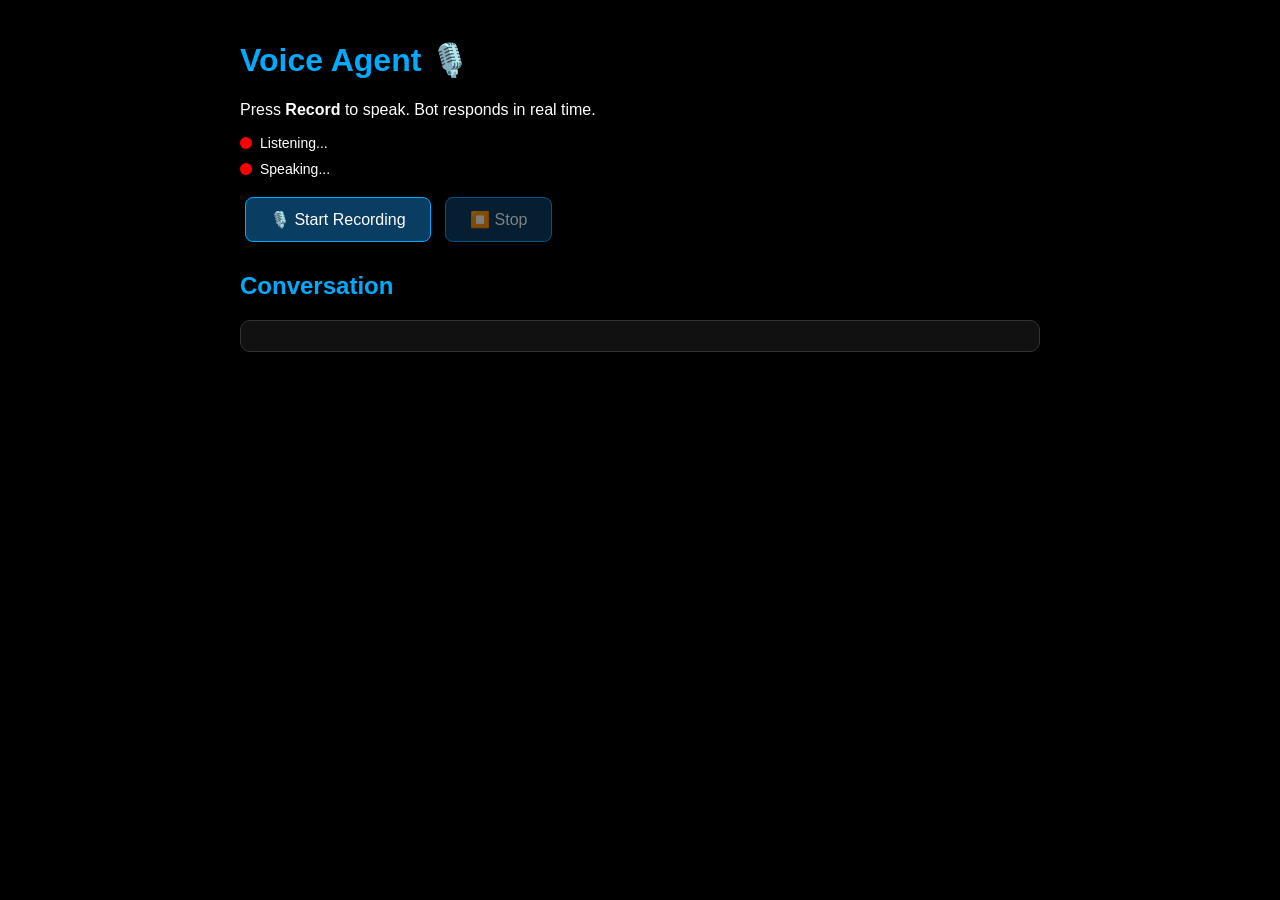
==== static/index.html @ 7c2cc1f4 "first commit" ====
<!DOCTYPE html>
<html lang="en">
<head>
  <meta charset="UTF-8" />
  <meta name="viewport" content="width=device-width, initial-scale=1.0"/>
  <title>Voice Agent with Murf & AssemblyAI</title>
  <style>
    :root {
      --bg: #000;
      --text: #fff;
      --primary: #00aaff;
      --secondary: #0a3d62;
      --border: #333;
      --card-bg: #111;
    }

    body {
      margin: 0;
      background: var(--bg);
      color: var(--text);
      font-family: 'Segoe UI', sans-serif;
      padding: 20px;
    }

    h1, h2 {
      color: var(--primary);
    }

    .container {
      max-width: 800px;
      margin: auto;
    }

    button {
      background: var(--secondary);
      color: white;
      border: 1px solid var(--primary);
      padding: 12px 24px;
      font-size: 16px;
      border-radius: 8px;
      cursor: pointer;
      margin: 10px 5px;
    }

    button:hover {
      background: var(--primary);
    }

    button:disabled {
      opacity: 0.5;
      cursor: not-allowed;
    }

    .status {
      display: flex;
      align-items: center;
      font-size: 14px;
      margin: 10px 0;
    }

    .status-indicator {
      width: 12px;
      height: 12px;
      background: #f00;
      border-radius: 50%;
      margin-right: 8px;
      transition: background 0.3s;
    }

    .status-indicator.active {
      background: #0f0;
    }

    #transcriptSection {
      margin: 20px 0;
      padding: 15px;
      background: var(--card-bg);
      border-radius: 10px;
      border: 1px solid var(--border);
      max-height: 300px;
      overflow-y: auto;
      font-size: 16px;
    }

    #transcriptSection p {
      margin: 10px 0;
      padding: 10px 12px;
      border-radius: 8px;
      line-height: 1.5;
    }

    #transcriptSection p.user {
      background: #222;
      color: #ccc;
    }

    #transcriptSection p.bot {
      background: var(--secondary);
      color: #fff;
    }

    .loading {
      color: var(--primary);
      font-style: italic;
    }

    .error {
      color: #ff3333;
      background: #330000;
      padding: 10px;
      border-radius: 8px;
      margin: 10px 0;
    }
  </style>
</head>
<body>
  <div class="container">
    <h1>Voice Agent 🎙️</h1>
    <p>Press <strong>Record</strong> to speak. Bot responds in real time.</p>

    <div class="status">
      <div id="botListening" class="status-indicator"></div>
      <span>Listening...</span>
    </div>
    <div class="status">
      <div id="botSpeaking" class="status-indicator"></div>
      <span>Speaking...</span>
    </div>

    <button id="recordButton">🎙️ Start Recording</button>
    <button id="stopButton" disabled>⏹️ Stop</button>

    <div id="llmLoading" class="loading" style="display:none">Generating response...</div>
    <div id="errorContainer" class="error" style="display:none">
      <span id="errorText"></span>
    </div>

    <h2>Conversation</h2>
    <div id="transcriptSection"></div>

    <audio id="recordingPlayer" controls style="display:none;"></audio>
  </div>

  <script>
  const recordButton = document.getElementById("recordButton");
  const stopButton = document.getElementById("stopButton");
  const botListening = document.getElementById("botListening");
  const botSpeaking = document.getElementById("botSpeaking");
  const llmLoading = document.getElementById("llmLoading");
  const errorContainer = document.getElementById("errorContainer");
  const errorText = document.getElementById("errorText");
  const transcriptSection = document.getElementById("transcriptSection");

  let websocket = null;
  let isRecording = false;
  let audioContext = null;
  let source = null;
  let scriptProcessor = null;
  let currentContextId = null;
  let audioChunks = [];

  function floatTo16BitPCM(float32Array) {
    const buffer = new ArrayBuffer(float32Array.length * 2);
    const view = new DataView(buffer);
    for (let i = 0; i < float32Array.length; i++) {
      const s = Math.max(-1, Math.min(1, float32Array[i]));
      view.setInt16(i * 2, s < 0 ? s * 0x8000 : s * 0x7fff, true);
    }
    return buffer;
  }

  function setupWebSocket() {
    const protocol = window.location.protocol === "https:" ? "wss" : "ws";
    const wsUrl = `${protocol}://${window.location.host}/ws`;
    websocket = new WebSocket(wsUrl);

    websocket.onopen = () => console.log("🟢 WS: Connected");

    websocket.onmessage = async (event) => {
      try {
        const data = JSON.parse(event.data);
        console.log("📩 Received:", data);

        // Show bot is thinking
        if (data.event === "status" && data.status === "thinking") {
          llmLoading.style.display = "block";
        }

        // Transcript
        if (data.event === "transcript") {
          const p = document.createElement("p");
          p.className = data.type;
          p.innerHTML = `<strong>${data.type === "user" ? "You" : "Bot"}:</strong> ${data.text}`;
          transcriptSection.appendChild(p);
          transcriptSection.scrollTop = transcriptSection.scrollHeight;

          if (data.type === "bot") {
            llmLoading.style.display = "none";
          }
        }

        // Audio Chunk
        if (data.event === "audio_chunk") {
          if (data.context_id) {
            if (!currentContextId || currentContextId !== data.context_id) {
              currentContextId = data.context_id;
              audioChunks = [];
              botSpeaking.classList.add("active");
              console.log("🆕 New context:", currentContextId);
            }

            if (data.audio_base64) {
              const bytes = base64ToUint8Array(data.audio_base64);
              audioChunks.push(bytes);
              console.log(`🔊 Chunk ${data.chunk_index || 1} added`);
            }

            if (data.is_final) {
              console.log(`✅ Final chunk. Playing ${audioChunks.length} chunks...`);
              playAudio();
            }
          }
        }

        // Error
        if (data.event === "error") {
          llmLoading.style.display = "none";
          showError(data.message);
        }

      } catch (err) {
        console.warn("⚠️ Parse error:", event.data);
      }
    };

    websocket.onclose = () => {
      console.log("🔁 WS: Reconnecting...");
      setTimeout(setupWebSocket, 3000);
    };

    websocket.onerror = (e) => {
      console.error("🔴 WS: Error", e);
      showError("Connection error");
    };
  }

  function base64ToUint8Array(base64) {
    const binary = atob(base64);
    const bytes = new Uint8Array(binary.length);
    for (let i = 0; i < binary.length; i++) {
      bytes[i] = binary.charCodeAt(i);
    }
    return bytes;
  }

  function playAudio() {
    if (audioChunks.length === 0) {
      console.warn("No audio to play");
      return;
    }

    const blob = new Blob(audioChunks, { type: "audio/wav" });
    const audio = new Audio(URL.createObjectURL(blob));

    audio.play().then(() => {
      console.log("▶️ Audio playing...");
    }).catch(e => {
      console.error("🔇 Autoplay blocked:", e);
      showError("Click to play audio");
    });

    audio.onended = () => {
      console.log("⏹️ Audio ended");
      botSpeaking.classList.remove("active");
      URL.revokeObjectURL(audio.src);
    };

    audio.onerror = () => {
      console.error("🎧 Error:", audio.error);
      botSpeaking.classList.remove("active");
    };
  }

  function showError(msg) {
    errorText.innerText = msg;
    errorContainer.style.display = "block";
    setTimeout(() => errorContainer.style.display = "none", 5000);
  }

  // Recording Controls
  recordButton.onclick = async () => {
    if (!websocket || websocket.readyState !== WebSocket.OPEN) setupWebSocket();

    isRecording = true;
    recordButton.disabled = true;
    stopButton.disabled = false;
    botListening.classList.add("active");
    llmLoading.style.display = "block";

    try {
      audioContext = new (window.AudioContext || window.webkitAudioContext)({ sampleRate: 16000 });
      const stream = await navigator.mediaDevices.getUserMedia({ audio: true });
      source = audioContext.createMediaStreamSource(stream);
      scriptProcessor = audioContext.createScriptProcessor(4096, 1, 1);

      scriptProcessor.onaudioprocess = (e) => {
        if (!isRecording) return;
        const inputData = e.inputBuffer.getChannelData(0);
        const pcm = floatTo16BitPCM(inputData);
        if (websocket.readyState === WebSocket.OPEN) {
          websocket.send(pcm);
        }
      };

      source.connect(scriptProcessor);
      scriptProcessor.connect(audioContext.destination);
    } catch (err) {
      console.error("🎤 Mic error:", err);
      showError("Mic access denied");
      stopRecording();
    }
  };

  stopButton.onclick = stopRecording;

  function stopRecording() {
    isRecording = false;
    botListening.classList.remove("active");
    llmLoading.style.display = "none";
    if (scriptProcessor) scriptProcessor.disconnect();
    if (source) source.disconnect();
    if (audioContext) audioContext.close();
    recordButton.disabled = false;
    stopButton.disabled = true;
  }
</script>
</body>
</html>
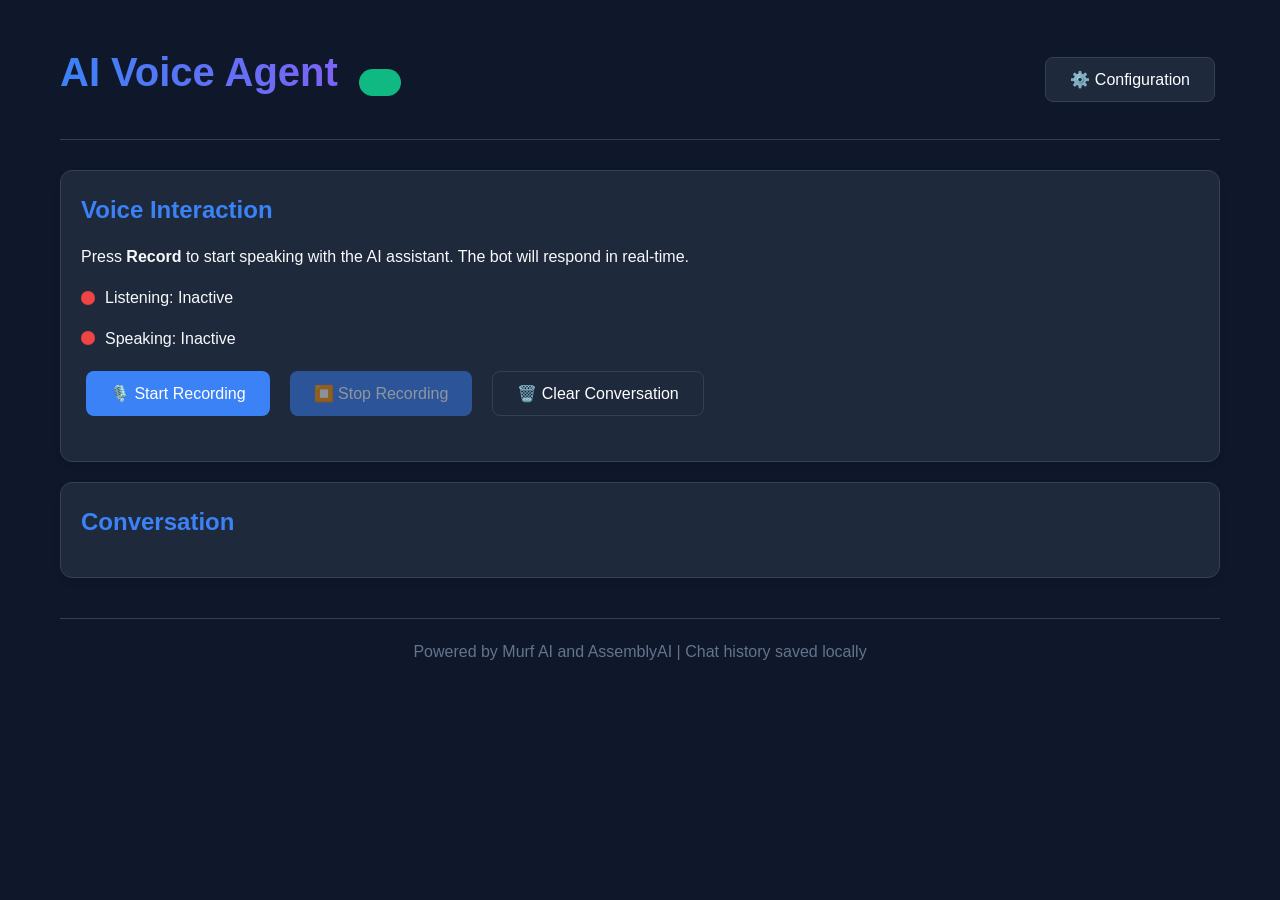
==== commit 3b27e0c9: "first app" ====
--- a/static/index.html
+++ b/static/index.html
@@ -3,336 +3,764 @@
 <head>
   <meta charset="UTF-8" />
   <meta name="viewport" content="width=device-width, initial-scale=1.0"/>
-  <title>Voice Agent with Murf & AssemblyAI</title>
+  <title>AI Voice Agent | Murf & AssemblyAI</title>
   <style>
     :root {
-      --bg: #000;
-      --text: #fff;
-      --primary: #00aaff;
-      --secondary: #0a3d62;
-      --border: #333;
-      --card-bg: #111;
+      --bg: #0f172a;
+      --text: #f8fafc;
+      --primary: #3b82f6;
+      --primary-hover: #2563eb;
+      --secondary: #1e293b;
+      --border: #334155;
+      --card-bg: #1e293b;
+      --success: #10b981;
+      --error: #ef4444;
+      --warning: #f59e0b;
+    }
+
+    * {
+      box-sizing: border-box;
+      margin: 0;
+      padding: 0;
     }
 
     body {
-      margin: 0;
       background: var(--bg);
       color: var(--text);
-      font-family: 'Segoe UI', sans-serif;
+      font-family: 'Inter', 'Segoe UI', sans-serif;
+      line-height: 1.6;
+      padding: 0;
+      min-height: 100vh;
+    }
+
+    .container {
+      max-width: 1200px;
+      margin: 0 auto;
       padding: 20px;
     }
 
-    h1, h2 {
+    header {
+      display: flex;
+      justify-content: space-between;
+      align-items: center;
+      padding: 20px 0;
+      border-bottom: 1px solid var(--border);
+      margin-bottom: 30px;
+    }
+
+    h1, h2, h3 {
       color: var(--primary);
-    }
-
-    .container {
-      max-width: 800px;
-      margin: auto;
-    }
-
-    button {
-      background: var(--secondary);
+      margin-bottom: 15px;
+    }
+
+    h1 {
+      font-size: 2.5rem;
+      background: linear-gradient(90deg, #3b82f6, #8b5cf6);
+      -webkit-background-clip: text;
+      -webkit-text-fill-color: transparent;
+    }
+
+    .btn {
+      background: var(--primary);
       color: white;
-      border: 1px solid var(--primary);
+      border: none;
       padding: 12px 24px;
       font-size: 16px;
       border-radius: 8px;
       cursor: pointer;
-      margin: 10px 5px;
-    }
-
-    button:hover {
-      background: var(--primary);
-    }
-
-    button:disabled {
+      margin: 5px;
+      transition: all 0.3s ease;
+      display: inline-flex;
+      align-items: center;
+      gap: 8px;
+    }
+
+    .btn:hover {
+      background: var(--primary-hover);
+      transform: translateY(-2px);
+      box-shadow: 0 4px 12px rgba(59, 130, 246, 0.4);
+    }
+
+    .btn:disabled {
       opacity: 0.5;
       cursor: not-allowed;
+      transform: none;
+      box-shadow: none;
+    }
+
+    .btn-secondary {
+      background: var(--secondary);
+      border: 1px solid var(--border);
+    }
+
+    .btn-secondary:hover {
+      background: #2d3748;
+      box-shadow: 0 4px 12px rgba(30, 41, 59, 0.4);
     }
 
     .status {
       display: flex;
       align-items: center;
-      font-size: 14px;
-      margin: 10px 0;
+      font-size: 16px;
+      margin: 15px 0;
+      gap: 10px;
     }
 
     .status-indicator {
-      width: 12px;
-      height: 12px;
-      background: #f00;
+      width: 14px;
+      height: 14px;
+      background: var(--error);
       border-radius: 50%;
-      margin-right: 8px;
       transition: background 0.3s;
     }
 
     .status-indicator.active {
-      background: #0f0;
-    }
-
-    #transcriptSection {
-      margin: 20px 0;
-      padding: 15px;
+      background: var(--success);
+      box-shadow: 0 0 10px var(--success);
+    }
+
+    .card {
       background: var(--card-bg);
-      border-radius: 10px;
+      border-radius: 12px;
+      padding: 20px;
+      margin-bottom: 20px;
       border: 1px solid var(--border);
-      max-height: 300px;
-      overflow-y: auto;
-      font-size: 16px;
+      box-shadow: 0 4px 6px rgba(0, 0, 0, 0.1);
     }
 
     #transcriptSection p {
       margin: 10px 0;
-      padding: 10px 12px;
-      border-radius: 8px;
+      padding: 12px 16px;
+      border-radius: 12px;
       line-height: 1.5;
     }
 
     #transcriptSection p.user {
-      background: #222;
-      color: #ccc;
+      background: rgba(30, 64, 175, 0.3);
+      border-left: 4px solid var(--primary);
     }
 
     #transcriptSection p.bot {
-      background: var(--secondary);
-      color: #fff;
+      background: rgba(6, 95, 70, 0.3);
+      border-left: 4px solid var(--success);
     }
 
     .loading {
       color: var(--primary);
       font-style: italic;
+      display: flex;
+      align-items: center;
+      gap: 10px;
+    }
+
+    .loading-spinner {
+      width: 20px;
+      height: 20px;
+      border: 2px solid var(--border);
+      border-top: 2px solid var(--primary);
+      border-radius: 50%;
+      animation: spin 1s linear infinite;
+    }
+
+    @keyframes spin {
+      0% { transform: rotate(0deg); }
+      100% { transform: rotate(360deg); }
     }
 
     .error {
-      color: #ff3333;
-      background: #330000;
-      padding: 10px;
+      color: var(--error);
+      background: rgba(239, 68, 68, 0.1);
+      padding: 12px 16px;
       border-radius: 8px;
       margin: 10px 0;
+      border-left: 4px solid var(--error);
+    }
+
+    .config-panel {
+      position: fixed;
+      top: 0;
+      right: -400px;
+      width: 400px;
+      height: 100vh;
+      background: var(--card-bg);
+      border-left: 1px solid var(--border);
+      padding: 20px;
+      overflow-y: auto;
+      transition: right 0.3s ease;
+      z-index: 1000;
+    }
+
+    .config-panel.open {
+      right: 0;
+      box-shadow: -5px 0 15px rgba(0, 0, 0, 0.2);
+    }
+
+    .config-overlay {
+      position: fixed;
+      top: 0;
+      left: 0;
+      width: 100%;
+      height: 100%;
+      background: rgba(0, 0, 0, 0.5);
+      display: none;
+      z-index: 999;
+    }
+
+    .config-overlay.open {
+      display: block;
+    }
+
+    .form-group {
+      margin-bottom: 20px;
+    }
+
+    .form-group label {
+      display: block;
+      margin-bottom: 8px;
+      font-weight: 500;
+    }
+
+    .form-group input {
+      width: 100%;
+      padding: 12px;
+      border-radius: 8px;
+      border: 1px solid var(--border);
+      background: var(--bg);
+      color: var(--text);
+      font-size: 16px;
+    }
+
+    .form-group input:focus {
+      outline: none;
+      border-color: var(--primary);
+      box-shadow: 0 0 0 2px rgba(59, 130, 246, 0.2);
+    }
+
+    .api-status {
+      font-size: 14px;
+      margin-top: 5px;
+      display: flex;
+      align-items: center;
+      gap: 5px;
+    }
+
+    .controls {
+      display: flex;
+      gap: 10px;
+      flex-wrap: wrap;
+      margin-bottom: 20px;
+    }
+
+    .badge {
+      display: inline-block;
+      padding: 4px 8px;
+      border-radius: 9999px;
+      font-size: 12px;
+      font-weight: 600;
+      margin-left: 10px;
+    }
+
+    .badge-success {
+      background: var(--success);
+      color: white;
+    }
+
+    .badge-warning {
+      background: var(--warning);
+      color: black;
+    }
+
+    footer {
+      text-align: center;
+      margin-top: 40px;
+      padding: 20px;
+      border-top: 1px solid var(--border);
+      color: #64748b;
+    }
+
+    @media (max-width: 768px) {
+      .config-panel {
+        width: 100%;
+        right: -100%;
+      }
+      
+      .controls {
+        flex-direction: column;
+      }
+      
+      .btn {
+        width: 100%;
+        justify-content: center;
+      }
     }
   </style>
 </head>
 <body>
   <div class="container">
-    <h1>Voice Agent 🎙️</h1>
-    <p>Press <strong>Record</strong> to speak. Bot responds in real time.</p>
-
-    <div class="status">
-      <div id="botListening" class="status-indicator"></div>
-      <span>Listening...</span>
+    <header>
+      <h1>AI Voice Agent <span class="badge badge-success">Beta</span></h1>
+      <button id="configButton" class="btn btn-secondary">⚙️ Configuration</button>
+    </header>
+
+    <main>
+      <div class="card">
+        <h2>Voice Interaction</h2>
+        <p>Press <strong>Record</strong> to start speaking with the AI assistant. The bot will respond in real-time.</p>
+        
+        <div class="status">
+          <div id="botListening" class="status-indicator"></div>
+          <span>Listening: <span id="listeningStatus">Inactive</span></span>
+        </div>
+        <div class="status">
+          <div id="botSpeaking" class="status-indicator"></div>
+          <span>Speaking: <span id="speakingStatus">Inactive</span></span>
+        </div>
+
+        <div class="controls">
+          <button id="recordButton" class="btn">🎙️ Start Recording</button>
+          <button id="stopButton" class="btn" disabled>⏹️ Stop Recording</button>
+          <button id="clearButton" class="btn btn-secondary">🗑️ Clear Conversation</button>
+        </div>
+
+        <div id="llmLoading" class="loading" style="display:none">
+          <div class="loading-spinner"></div>
+          <span>Generating AI response...</span>
+        </div>
+        
+        <div id="errorContainer" class="error" style="display:none">
+          <span id="errorText"></span>
+        </div>
+      </div>
+
+      <div class="card">
+        <h2>Conversation</h2>
+        <div id="transcriptSection"></div>
+      </div>
+    </main>
+
+    <footer>
+      <p>Powered by Murf AI and AssemblyAI | Chat history saved locally</p>
+    </footer>
+  </div>
+
+  <!-- Configuration Panel -->
+  <div id="configOverlay" class="config-overlay"></div>
+  <div id="configPanel" class="config-panel">
+    <h2>API Configuration</h2>
+    <p>Enter your API keys to use the voice agent services.</p>
+    
+    <div class="form-group">
+      <label for="murfApiKey">Murf AI API Key</label>
+      <input type="password" id="murfApiKey" placeholder="Enter your Murf API key" />
+      <div class="api-status" id="murfStatus">Not configured</div>
     </div>
-    <div class="status">
-      <div id="botSpeaking" class="status-indicator"></div>
-      <span>Speaking...</span>
+    
+    <div class="form-group">
+      <label for="assemblyAiApiKey">AssemblyAI API Key</label>
+      <input type="password" id="assemblyAiApiKey" placeholder="Enter your AssemblyAI API key" />
+      <div class="api-status" id="assemblyAiStatus">Not configured</div>
     </div>
-
-    <button id="recordButton">🎙️ Start Recording</button>
-    <button id="stopButton" disabled>⏹️ Stop</button>
-
-    <div id="llmLoading" class="loading" style="display:none">Generating response...</div>
-    <div id="errorContainer" class="error" style="display:none">
-      <span id="errorText"></span>
+    
+    <div class="form-group">
+      <label for="openaiApiKey">OpenAI API Key (optional)</label>
+      <input type="password" id="openaiApiKey" placeholder="Enter your OpenAI API key" />
+      <div class="api-status" id="openaiStatus">Optional - not configured</div>
     </div>
-
-    <h2>Conversation</h2>
-    <div id="transcriptSection"></div>
-
-    <audio id="recordingPlayer" controls style="display:none;"></audio>
+    
+    <button id="saveConfigButton" class="btn">💾 Save Configuration</button>
+    <button id="closeConfigButton" class="btn btn-secondary">← Close Panel</button>
   </div>
 
   <script>
-  const recordButton = document.getElementById("recordButton");
-  const stopButton = document.getElementById("stopButton");
-  const botListening = document.getElementById("botListening");
-  const botSpeaking = document.getElementById("botSpeaking");
-  const llmLoading = document.getElementById("llmLoading");
-  const errorContainer = document.getElementById("errorContainer");
-  const errorText = document.getElementById("errorText");
-  const transcriptSection = document.getElementById("transcriptSection");
-
-  let websocket = null;
-  let isRecording = false;
-  let audioContext = null;
-  let source = null;
-  let scriptProcessor = null;
-  let currentContextId = null;
-  let audioChunks = [];
-
-  function floatTo16BitPCM(float32Array) {
-    const buffer = new ArrayBuffer(float32Array.length * 2);
-    const view = new DataView(buffer);
-    for (let i = 0; i < float32Array.length; i++) {
-      const s = Math.max(-1, Math.min(1, float32Array[i]));
-      view.setInt16(i * 2, s < 0 ? s * 0x8000 : s * 0x7fff, true);
-    }
-    return buffer;
-  }
-
-  function setupWebSocket() {
-    const protocol = window.location.protocol === "https:" ? "wss" : "ws";
-    const wsUrl = `${protocol}://${window.location.host}/ws`;
-    websocket = new WebSocket(wsUrl);
-
-    websocket.onopen = () => console.log("🟢 WS: Connected");
-
-    websocket.onmessage = async (event) => {
-      try {
-        const data = JSON.parse(event.data);
-        console.log("📩 Received:", data);
-
-        // Show bot is thinking
-        if (data.event === "status" && data.status === "thinking") {
-          llmLoading.style.display = "block";
-        }
-
-        // Transcript
-        if (data.event === "transcript") {
-          const p = document.createElement("p");
-          p.className = data.type;
-          p.innerHTML = `<strong>${data.type === "user" ? "You" : "Bot"}:</strong> ${data.text}`;
-          transcriptSection.appendChild(p);
-          transcriptSection.scrollTop = transcriptSection.scrollHeight;
-
-          if (data.type === "bot") {
-            llmLoading.style.display = "none";
-          }
-        }
-
-        // Audio Chunk
-        if (data.event === "audio_chunk") {
-          if (data.context_id) {
-            if (!currentContextId || currentContextId !== data.context_id) {
-              currentContextId = data.context_id;
-              audioChunks = [];
-              botSpeaking.classList.add("active");
-              console.log("🆕 New context:", currentContextId);
-            }
-
-            if (data.audio_base64) {
-              const bytes = base64ToUint8Array(data.audio_base64);
-              audioChunks.push(bytes);
-              console.log(`🔊 Chunk ${data.chunk_index || 1} added`);
-            }
-
-            if (data.is_final) {
-              console.log(`✅ Final chunk. Playing ${audioChunks.length} chunks...`);
-              playAudio();
-            }
-          }
-        }
-
-        // Error
-        if (data.event === "error") {
-          llmLoading.style.display = "none";
-          showError(data.message);
-        }
-
-      } catch (err) {
-        console.warn("⚠️ Parse error:", event.data);
+    // DOM Elements
+const recordButton = document.getElementById("recordButton");
+const stopButton = document.getElementById("stopButton");
+const clearButton = document.getElementById("clearButton");
+const configButton = document.getElementById("configButton");
+const closeConfigButton = document.getElementById("closeConfigButton");
+const saveConfigButton = document.getElementById("saveConfigButton");
+const configPanel = document.getElementById("configPanel");
+const configOverlay = document.getElementById("configOverlay");
+const botListening = document.getElementById("botListening");
+const botSpeaking = document.getElementById("botSpeaking");
+const listeningStatus = document.getElementById("listeningStatus");
+const speakingStatus = document.getElementById("speakingStatus");
+const llmLoading = document.getElementById("llmLoading");
+const errorContainer = document.getElementById("errorContainer");
+const errorText = document.getElementById("errorText");
+const transcriptSection = document.getElementById("transcriptSection");
+const murfApiKeyInput = document.getElementById("murfApiKey");
+const assemblyAiApiKeyInput = document.getElementById("assemblyAiApiKey");
+const openaiApiKeyInput = document.getElementById("openaiApiKey");
+const murfStatus = document.getElementById("murfStatus");
+const assemblyAiStatus = document.getElementById("assemblyAiStatus");
+const openaiStatus = document.getElementById("openaiStatus");
+
+// App State
+let websocket = null;
+let isRecording = false;
+let audioContext = null;
+let source = null;
+let scriptProcessor = null;
+let currentContextId = null;
+let audioChunks = [];
+let apiKeys = {
+  murf: '',
+  assemblyai: '',
+  openai: ''
+};
+
+// 🔁 Load config and chat history on init
+function init() {
+  loadConfig();
+  loadChatHistory();
+  setupEventListeners();
+  checkApiKeys();
+}
+
+// 💾 Save API config
+function saveConfig() {
+  apiKeys.murf = murfApiKeyInput.value.trim();
+  apiKeys.assemblyai = assemblyAiApiKeyInput.value.trim();
+  apiKeys.openai = openaiApiKeyInput.value.trim();
+
+  localStorage.setItem('voiceAgentConfig', JSON.stringify(apiKeys));
+  checkApiKeys();
+  showError('Configuration saved!', 'success');
+  closeConfig();
+}
+
+// 📥 Load API config
+function loadConfig() {
+  const saved = localStorage.getItem('voiceAgentConfig');
+  if (saved) {
+    apiKeys = JSON.parse(saved);
+    murfApiKeyInput.value = apiKeys.murf;
+    assemblyAiApiKeyInput.value = apiKeys.assemblyai;
+    openaiApiKeyInput.value = apiKeys.openai;
+  }
+}
+
+// 👁️ Update status indicators
+function checkApiKeys() {
+  murfStatus.textContent = apiKeys.murf ? 'Configured' : 'Not configured';
+  murfStatus.style.color = apiKeys.murf ? 'var(--success)' : 'var(--error)';
+
+  assemblyAiStatus.textContent = apiKeys.assemblyai ? 'Configured' : 'Not configured';
+  assemblyAiStatus.style.color = apiKeys.assemblyai ? 'var(--success)' : 'var(--error)';
+
+  openaiStatus.textContent = apiKeys.openai ? 'Configured' : 'Optional - not configured';
+  openaiStatus.style.color = apiKeys.openai ? 'var(--success)' : 'var(--warning)';
+}
+
+// 📝 Load chat history from localStorage
+function loadChatHistory() {
+  const history = JSON.parse(localStorage.getItem("voiceAgentChatHistory") || "[]");
+  history.forEach(msg => {
+    const p = document.createElement("p");
+    p.className = msg.type;
+    p.innerHTML = `<strong>${msg.type === "user" ? "You" : "Assistant"}:</strong> ${msg.text}`;
+    transcriptSection.appendChild(p);
+  });
+  transcriptSection.scrollTop = transcriptSection.scrollHeight;
+}
+
+// ✨ Save a new message to history
+function saveMessageToHistory(type, text) {
+  const history = JSON.parse(localStorage.getItem("voiceAgentChatHistory") || "[]");
+  history.push({ type, text, timestamp: new Date().toISOString() });
+  localStorage.setItem("voiceAgentChatHistory", JSON.stringify(history));
+}
+
+// 🗑️ Clear both UI and storage
+function clearConversation() {
+  transcriptSection.innerHTML = '';
+  localStorage.removeItem("voiceAgentChatHistory");
+}
+
+// 🎯 Setup all event listeners
+function setupEventListeners() {
+  recordButton.addEventListener('click', startRecording);
+  stopButton.addEventListener('click', stopRecording);
+  clearButton.addEventListener('click', clearConversation);
+  configButton.addEventListener('click', openConfig);
+  closeConfigButton.addEventListener('click', closeConfig);
+  saveConfigButton.addEventListener('click', saveConfig);
+  configOverlay.addEventListener('click', closeConfig);
+}
+
+// 📢 Show temporary message
+function showError(message, type = 'error') {
+  errorText.textContent = message;
+  errorContainer.style.display = 'block';
+  errorContainer.style.backgroundColor = type === 'success' ? 'rgba(16, 185, 129, 0.1)' : 'rgba(239, 68, 68, 0.1)';
+  errorContainer.style.borderLeftColor = type === 'success' ? 'var(--success)' : 'var(--error)';
+
+  setTimeout(() => errorContainer.style.display = 'none', 5000);
+}
+
+// ⚙️ Open/close config panel
+function openConfig() {
+  configPanel.classList.add('open');
+  configOverlay.classList.add('open');
+}
+
+function closeConfig() {
+  configPanel.classList.remove('open');
+  configOverlay.classList.remove('open');
+}
+
+// 🌐 Setup WebSocket
+function setupWebSocket() {
+  const protocol = window.location.protocol === "https:" ? "wss" : "ws";
+  const wsUrl = `${protocol}://${window.location.host}/ws`;
+  websocket = new WebSocket(wsUrl);
+
+  websocket.onopen = () => {
+    console.log("🟢 Connected to WebSocket");
+    // Send config after connect
+    websocket.send(JSON.stringify({ event: "config", api_keys: apiKeys }));
+  };
+
+  websocket.onmessage = (e) => {
+    try {
+      const data = JSON.parse(e.data);
+      switch (data.event) {
+        case "transcript":
+          handleTranscript(data);
+          break;
+        case "audio_chunk":
+          handleAudioChunk(data);
+          break;
+        case "error":
+          handleError(data);
+          break;
+        default:
+          console.log("Unknown event:", data);
       }
+    } catch (err) {
+      console.warn("⚠️ Parse error:", e.data);
+    }
+  };
+
+  websocket.onclose = () => {
+    console.log("🔁 Reconnecting WebSocket...");
+    setTimeout(setupWebSocket, 3000);
+  };
+
+  websocket.onerror = (e) => {
+    showError("WebSocket error. Check server or network.");
+  };
+}
+
+// ✉️ Handle transcript (user or bot)
+function handleTranscript(data) {
+  if (data.is_complete === false) return; // Skip partial for now
+
+  const p = document.createElement("p");
+  p.className = data.type;
+  p.innerHTML = `<strong>${data.type === "user" ? "You" : "Assistant"}:</strong> ${data.text || ""}`;
+  transcriptSection.appendChild(p);
+  transcriptSection.scrollTop = transcriptSection.scrollHeight;
+
+  saveMessageToHistory(data.type, data.text || "");
+
+  if (data.type === "bot") {
+    llmLoading.style.display = "none";
+  }
+}
+
+// 🔊 Handle audio chunks from Murf
+function handleAudioChunk(data) {
+  if (!data.context_id) return;
+
+  if (!currentContextId || currentContextId !== data.context_id) {
+    currentContextId = data.context_id;
+    audioChunks = [];
+    botSpeaking.classList.add("active");
+    speakingStatus.textContent = "Active";
+  }
+
+  if (data.audio_base64) {
+    const bytes = base64ToUint8Array(data.audio_base64);
+    audioChunks.push(bytes);
+  }
+
+  if (data.is_final) {
+    playAudio();
+  }
+}
+
+function handleError(data) {
+  llmLoading.style.display = "none";
+  showError(data.message || "An error occurred");
+}
+
+// 🔊 Play accumulated audio
+function playAudio() {
+  if (audioChunks.length === 0) return;
+
+  const sampleRate = 44100;
+  const numChannels = 1;
+  const bytesPerSample = 2;
+  const audioDataBytes = audioChunks.reduce((acc, chunk) => acc + chunk.length, 0);
+
+  const wavBuffer = new ArrayBuffer(44 + audioDataBytes);
+  const view = new DataView(wavBuffer);
+
+  let offset = 0;
+
+  const writeString = (s) => {
+    for (let i = 0; i < s.length; i++) view.setUint8(offset++, s.charCodeAt(i));
+  };
+  const write32LE = (val) => { view.setUint32(offset, val, true); offset += 4; };
+  const write16LE = (val) => { view.setUint16(offset, val, true); offset += 2; };
+
+  offset = 0;
+  writeString("RIFF");
+  write32LE(36 + audioDataBytes);
+  writeString("WAVE");
+  writeString("fmt ");
+  write32LE(16);
+  write16LE(1);
+  write16LE(numChannels);
+  write32LE(sampleRate);
+  write32LE(sampleRate * numChannels * bytesPerSample);
+  write16LE(numChannels * bytesPerSample);
+  write16LE(16);
+  writeString("data");
+  write32LE(audioDataBytes);
+
+  offset = 44;
+  audioChunks.forEach(chunk => {
+    chunk.forEach(byte => view.setUint8(offset++, byte));
+  });
+
+  const blob = new Blob([wavBuffer], { type: "audio/wav" });
+  const url = URL.createObjectURL(blob);
+  const audio = new Audio(url);
+
+  audio.play().catch(e => {
+    console.error("🔇 Failed to play audio:", e);
+    showError("Could not play audio (autoplay blocked?)");
+    botSpeaking.classList.remove("active");
+    speakingStatus.textContent = "Inactive";
+    URL.revokeObjectURL(url);
+  });
+
+  audio.onended = () => {
+    botSpeaking.classList.remove("active");
+    speakingStatus.textContent = "Inactive";
+    URL.revokeObjectURL(url);
+  };
+
+  audioChunks = [];
+}
+
+// 🎤 Start recording
+async function startRecording() {
+  if (!apiKeys.murf || !apiKeys.assemblyai) {
+    showError("Please configure Murf and AssemblyAI API keys first.");
+    return openConfig();
+  }
+
+  try {
+    // Ensure AudioContext starts only on user gesture
+    if (!audioContext) {
+      audioContext = new (window.AudioContext || window.webkitAudioContext)();
+    }
+
+    // Resume context if suspended (common in Chrome)
+    if (audioContext.state === "suspended") {
+      await audioContext.resume();
+    }
+
+    const stream = await navigator.mediaDevices.getUserMedia({ audio: true });
+    source = audioContext.createMediaStreamSource(stream);
+    scriptProcessor = audioContext.createScriptProcessor(4096, 1, 1);
+
+    scriptProcessor.onaudioprocess = (e) => {
+      if (!isRecording || !websocket || websocket.readyState !== WebSocket.OPEN) return;
+      const inputData = e.inputBuffer.getChannelData(0);
+      const buffer = floatTo16BitPCM(inputData);
+      websocket.send(buffer); // Send raw binary
     };
 
-    websocket.onclose = () => {
-      console.log("🔁 WS: Reconnecting...");
-      setTimeout(setupWebSocket, 3000);
-    };
-
-    websocket.onerror = (e) => {
-      console.error("🔴 WS: Error", e);
-      showError("Connection error");
-    };
-  }
-
-  function base64ToUint8Array(base64) {
-    const binary = atob(base64);
-    const bytes = new Uint8Array(binary.length);
-    for (let i = 0; i < binary.length; i++) {
-      bytes[i] = binary.charCodeAt(i);
-    }
-    return bytes;
-  }
-
-  function playAudio() {
-    if (audioChunks.length === 0) {
-      console.warn("No audio to play");
-      return;
-    }
-
-    const blob = new Blob(audioChunks, { type: "audio/wav" });
-    const audio = new Audio(URL.createObjectURL(blob));
-
-    audio.play().then(() => {
-      console.log("▶️ Audio playing...");
-    }).catch(e => {
-      console.error("🔇 Autoplay blocked:", e);
-      showError("Click to play audio");
-    });
-
-    audio.onended = () => {
-      console.log("⏹️ Audio ended");
-      botSpeaking.classList.remove("active");
-      URL.revokeObjectURL(audio.src);
-    };
-
-    audio.onerror = () => {
-      console.error("🎧 Error:", audio.error);
-      botSpeaking.classList.remove("active");
-    };
-  }
-
-  function showError(msg) {
-    errorText.innerText = msg;
-    errorContainer.style.display = "block";
-    setTimeout(() => errorContainer.style.display = "none", 5000);
-  }
-
-  // Recording Controls
-  recordButton.onclick = async () => {
-    if (!websocket || websocket.readyState !== WebSocket.OPEN) setupWebSocket();
+    source.connect(scriptProcessor);
+    scriptProcessor.connect(audioContext.destination);
 
     isRecording = true;
     recordButton.disabled = true;
     stopButton.disabled = false;
     botListening.classList.add("active");
-    llmLoading.style.display = "block";
-
-    try {
-      audioContext = new (window.AudioContext || window.webkitAudioContext)({ sampleRate: 16000 });
-      const stream = await navigator.mediaDevices.getUserMedia({ audio: true });
-      source = audioContext.createMediaStreamSource(stream);
-      scriptProcessor = audioContext.createScriptProcessor(4096, 1, 1);
-
-      scriptProcessor.onaudioprocess = (e) => {
-        if (!isRecording) return;
-        const inputData = e.inputBuffer.getChannelData(0);
-        const pcm = floatTo16BitPCM(inputData);
-        if (websocket.readyState === WebSocket.OPEN) {
-          websocket.send(pcm);
-        }
-      };
-
-      source.connect(scriptProcessor);
-      scriptProcessor.connect(audioContext.destination);
-    } catch (err) {
-      console.error("🎤 Mic error:", err);
-      showError("Mic access denied");
-      stopRecording();
-    }
-  };
-
-  stopButton.onclick = stopRecording;
-
-  function stopRecording() {
-    isRecording = false;
-    botListening.classList.remove("active");
-    llmLoading.style.display = "none";
-    if (scriptProcessor) scriptProcessor.disconnect();
-    if (source) source.disconnect();
-    if (audioContext) audioContext.close();
-    recordButton.disabled = false;
-    stopButton.disabled = true;
-  }
-</script>
+    listeningStatus.textContent = "Active";
+    llmLoading.style.display = "flex";
+
+    // Ensure WebSocket is connected
+    if (!websocket || websocket.readyState !== WebSocket.OPEN) {
+      setupWebSocket();
+    }
+
+  } catch (err) {
+    console.error("🎤 Mic access failed:", err);
+    if (err.name === "NotAllowedError") {
+      showError("Microphone access denied. Please allow mic access.");
+    } else if (err.name === "NotFoundError") {
+      showError("No microphone found.");
+    } else {
+      showError("Mic error: " + err.message);
+    }
+    stopRecording();
+  }
+}
+
+// ⏹️ Stop recording
+function stopRecording() {
+  isRecording = false;
+  botListening.classList.remove("active");
+  listeningStatus.textContent = "Inactive";
+  llmLoading.style.display = "none";
+
+  if (scriptProcessor) {
+    scriptProcessor.disconnect();
+    scriptProcessor = null;
+  }
+  if (source) {
+    source.disconnect();
+    source = null;
+  }
+  if (audioContext && audioContext.state !== "closed") {
+    audioContext.close().then(() => {
+      audioContext = null;
+    });
+  }
+
+  recordButton.disabled = false;
+  stopButton.disabled = true;
+}
+
+// 🔊 Convert float to 16-bit PCM
+function floatTo16BitPCM(float32Array) {
+  const buffer = new ArrayBuffer(float32Array.length * 2);
+  const view = new DataView(buffer);
+  for (let i = 0; i < float32Array.length; i++) {
+    const s = Math.max(-1, Math.min(1, float32Array[i]));
+    view.setInt16(i * 2, s < 0 ? s * 0x8000 : s * 0x7fff, true);
+  }
+  return buffer;
+}
+
+function base64ToUint8Array(base64) {
+  const binary = atob(base64);
+  const bytes = new Uint8Array(binary.length);
+  for (let i = 0; i < binary.length; i++) {
+    bytes[i] = binary.charCodeAt(i);
+  }
+  return bytes;
+}
+
+// 🚀 Launch on load
+window.addEventListener('DOMContentLoaded', init);
+  </script>
 </body>
 </html>
